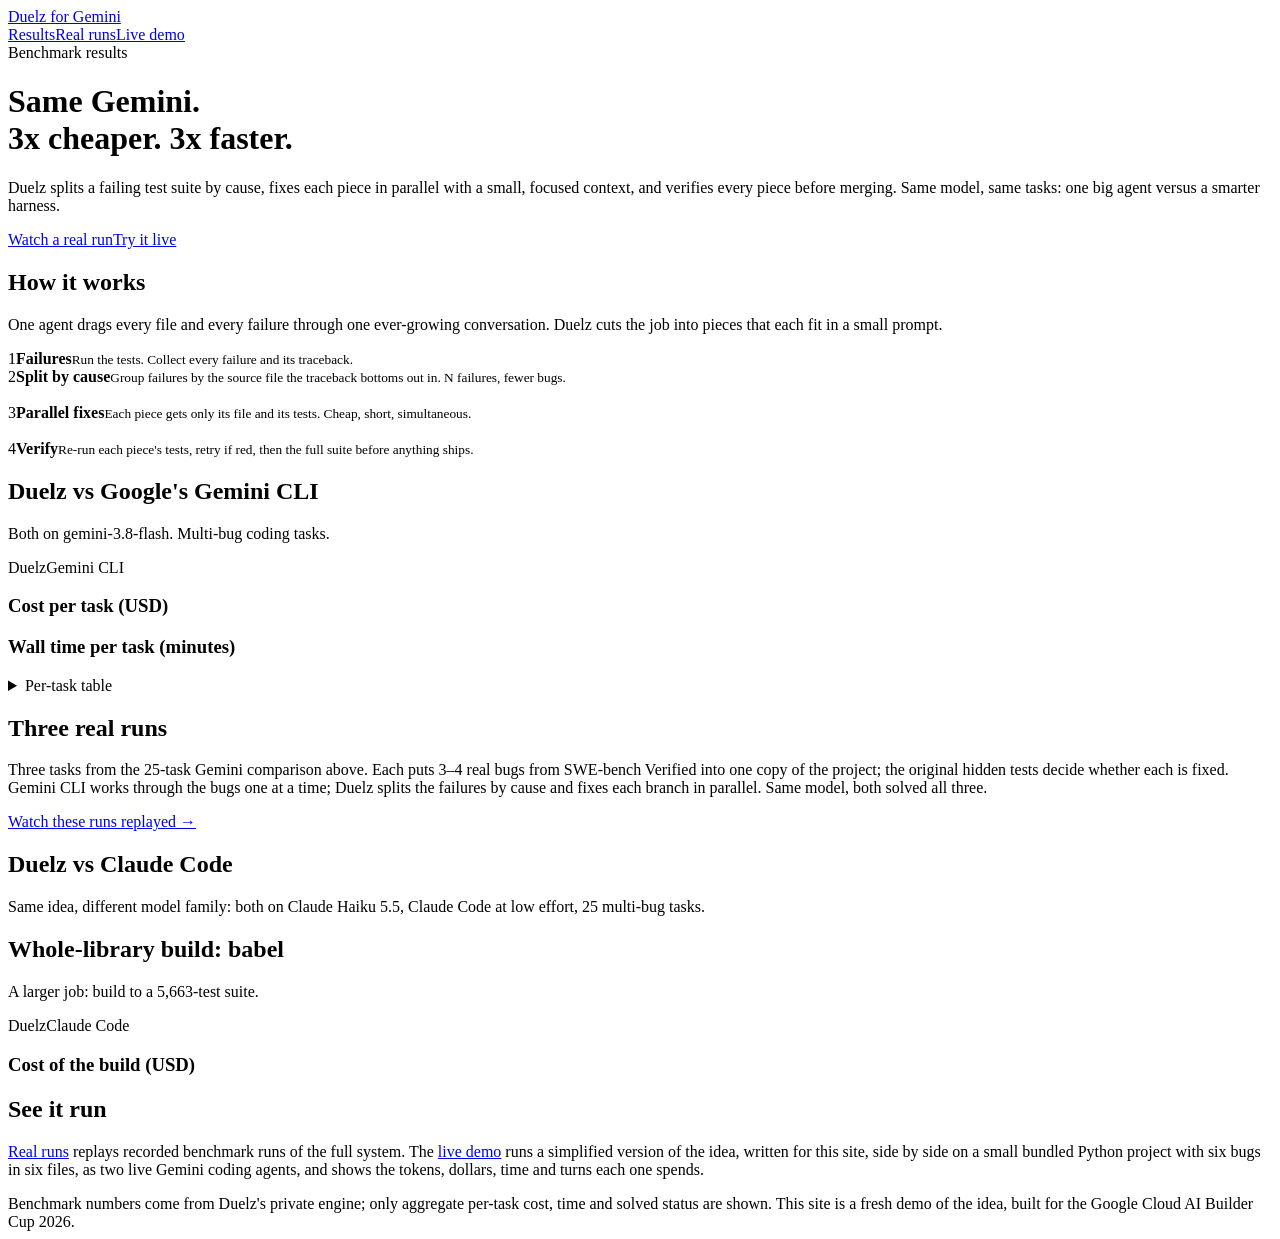
==== app/static/index.html @ 30a193af "Duelz for Gemini: Google Cloud AI Builder Cup 2026 demo Results page, real-run replays and a live sp" ====
<!doctype html>
<html lang="en">
<head>
<meta charset="utf-8">
<meta name="viewport" content="width=device-width, initial-scale=1">
<title>Duelz for Gemini</title>
<meta name="description" content="Split, fix, verify: a smarter harness makes the same Gemini model cheaper and faster than one big agent.">
<link rel="stylesheet" href="/static/style.css?v=202610181140">
<link rel="icon" href="data:image/svg+xml,<svg xmlns='http://www.w3.org/2000/svg' viewBox='0 0 16 16'><rect width='16' height='16' rx='4' fill='%232a78d6'/><path d='M4 4h3v8H4zM9 4h3v3H9zm0 5h3v3H9z' fill='white'/></svg>">
</head>
<body>
<header class="top"><div class="wrap">
  <a class="brand" href="/">Duelz <span>for Gemini</span></a>
  <nav><a class="on" href="/">Results</a><a href="/replay">Real runs</a><a href="/demo">Live demo</a></nav>
</div></header>

<main class="wrap">
  <div class="hero">
    <div class="badge" id="prov">Benchmark results</div>
    <h1>Same Gemini.<br>3x cheaper. 3x faster.</h1>
    <p class="lede">Duelz splits a failing test suite by cause, fixes each piece in parallel with a small,
      focused context, and verifies every piece before merging. Same model, same tasks: one big agent
      versus a smarter harness.</p>
    <p class="cta"><a class="btn" href="/replay">Watch a real run</a><a class="btn ghost" href="/demo">Try it live</a></p>
  </div>

  <section class="card">
    <h2>How it works</h2>
    <p class="sub">One agent drags every file and every failure through one ever-growing conversation.
      Duelz cuts the job into pieces that each fit in a small prompt.</p>
    <div class="flow" aria-label="Failures, split by cause, parallel fixes, verify">
      <div class="step"><span class="n">1</span><b>Failures</b><small>Run the tests. Collect every failure and its traceback.</small>
        <div class="pips"><i class="pip"></i><i class="pip"></i><i class="pip"></i><i class="pip"></i><i class="pip"></i><i class="pip"></i></div></div>
      <div class="step"><span class="n">2</span><b>Split by cause</b><small>Group failures by the source file the traceback bottoms out in. N failures, fewer bugs.</small>
        <div class="pips"><i class="pip"></i><i class="pip"></i>&nbsp;<i class="pip"></i><i class="pip"></i><i class="pip"></i>&nbsp;<i class="pip"></i></div></div>
      <div class="step"><span class="n">3</span><b>Parallel fixes</b><small>Each piece gets only its file and its tests. Cheap, short, simultaneous.</small>
        <div class="pips"><i class="pip g"></i><i class="pip g"></i>&nbsp;<i class="pip"></i><i class="pip g"></i><i class="pip g"></i>&nbsp;<i class="pip g"></i></div></div>
      <div class="step"><span class="n">4</span><b>Verify</b><small>Re-run each piece's tests, retry if red, then the full suite before anything ships.</small>
        <div class="pips"><i class="pip g"></i><i class="pip g"></i><i class="pip g"></i><i class="pip g"></i><i class="pip g"></i><i class="pip g"></i></div></div>
    </div>
  </section>

  <section class="card" id="gemini">
    <h2>Duelz vs Google's Gemini CLI</h2>
    <p class="sub" id="gem-sub">Both on gemini-3.8-flash. Multi-bug coding tasks.</p>
    <div class="tiles" id="gem-tiles"></div>
    <div class="legend"><span><i style="background:var(--accent)"></i>Duelz</span><span><i style="background:var(--baseline)"></i>Gemini CLI</span></div>
    <div class="charts">
      <div class="chart"><h3>Cost per task (USD)</h3><div id="gem-cost"></div></div>
      <div class="chart"><h3>Wall time per task (minutes)</h3><div id="gem-time"></div></div>
    </div>
    <details><summary>Per-task table</summary><div class="tbl-wrap"><table id="gem-table"></table></div></details>
    <p class="foot" id="gem-foot"></p>
  </section>

  <section class="card" id="real">
    <h2>Three real runs</h2>
    <p class="sub">Three tasks from the 25-task Gemini comparison above. Each puts 3–4 real bugs from SWE-bench Verified into one
      copy of the project; the original hidden tests decide whether each is fixed. Gemini CLI works through the bugs one at a time;
      Duelz splits the failures by cause and fixes each branch in parallel. Same model, both solved all three.</p>
    <div class="runs" id="real-runs"></div>
    <p class="foot"><a href="/replay">Watch these runs replayed →</a></p>
  </section>

  <section class="card" id="cc">
    <h2>Duelz vs Claude Code</h2>
    <p class="sub">Same idea, different model family: both on Claude Haiku 5.5, Claude Code at low effort, 25 multi-bug tasks.</p>
    <div class="tiles" id="cc-tiles"></div>
    <p class="foot" id="cc-foot"></p>
  </section>

  <section class="card" id="babel">
    <h2>Whole-library build: babel</h2>
    <p class="sub">A larger job: build to a 5,663-test suite.</p>
    <div class="tiles" id="babel-tiles"></div>
    <div class="legend"><span><i style="background:var(--accent)"></i>Duelz</span><span><i style="background:var(--baseline)"></i>Claude Code</span></div>
    <div class="chart"><h3>Cost of the build (USD)</h3><div id="babel-cost"></div></div>
    <p class="foot" id="babel-foot"></p>
  </section>

  <section class="card">
    <h2>See it run</h2>
    <p class="sub"><a href="/replay">Real runs</a> replays recorded benchmark runs of the full system. The <a href="/demo">live demo</a> runs a simplified version of the idea, written for this site, side by side on a small bundled Python
      project with six bugs in six files, as two live Gemini coding agents, and shows the tokens, dollars, time and turns each one spends.</p>
  </section>

  <footer>
    Benchmark numbers come from Duelz's private engine; only aggregate per-task cost, time and solved status are shown.
    This site is a fresh demo of the idea, built for the Google Cloud AI Builder Cup 2026. <span id="gen"></span>
  </footer>
</main>
<div class="tip" id="tip"></div>
<script src="/static/charts.js?v=202610181140"></script>
<script src="/static/results.js?v=202610181140"></script>
</body>
</html>
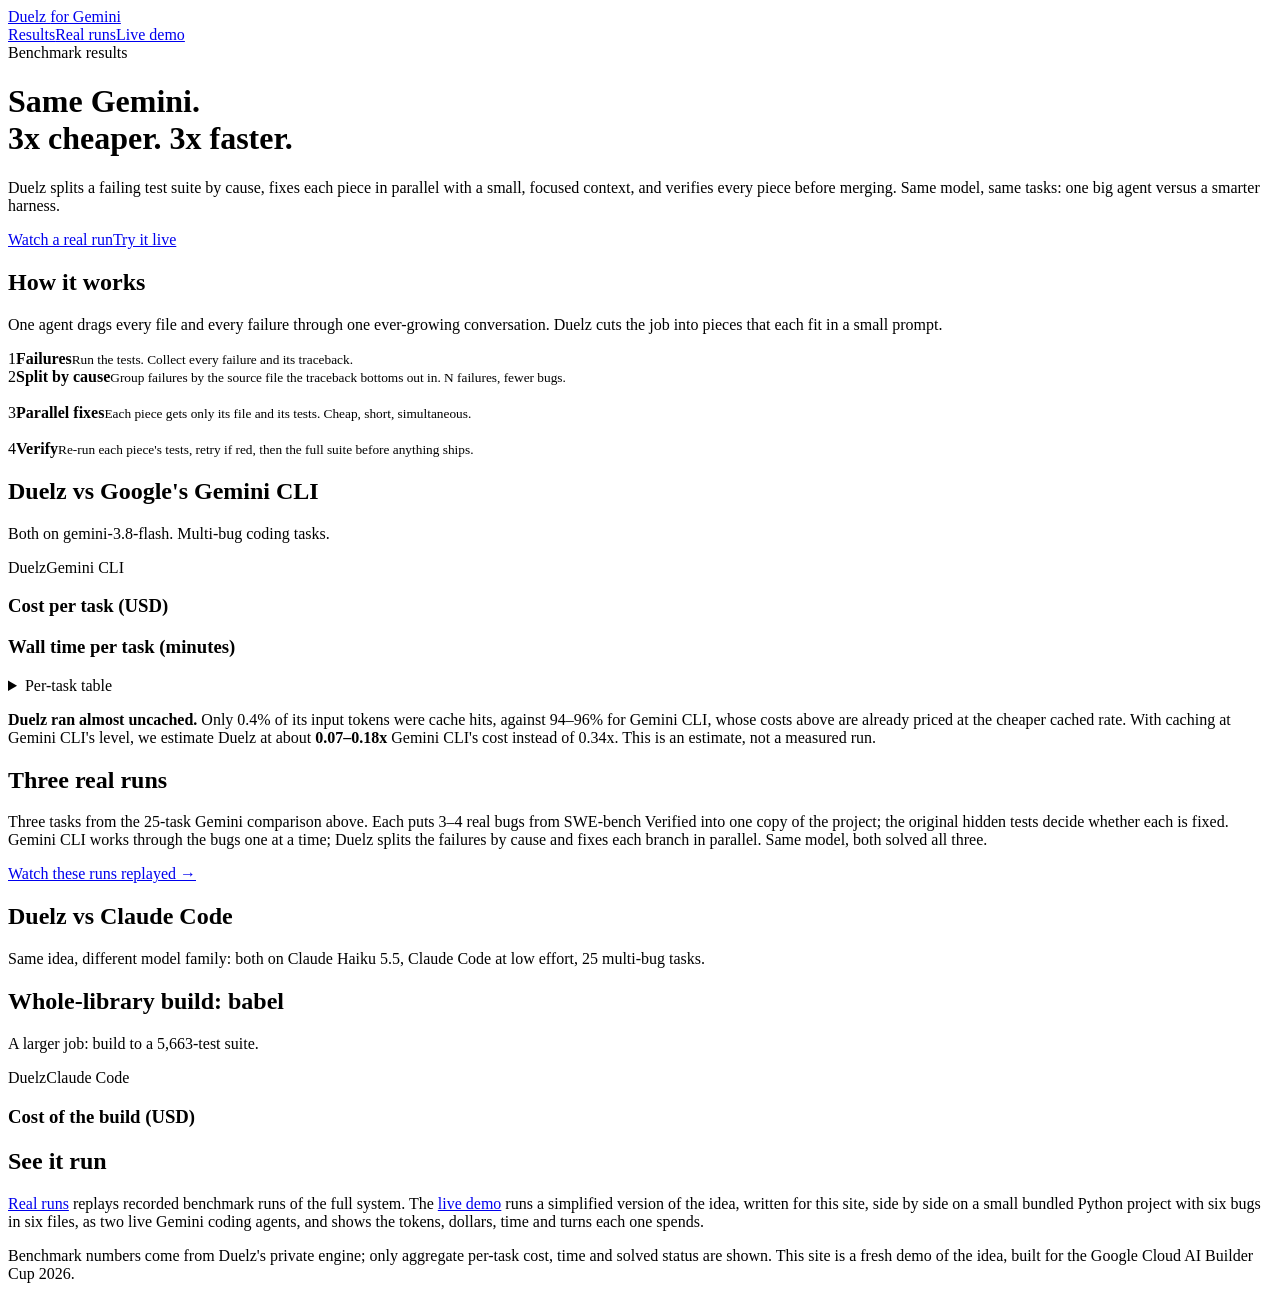
==== commit ee0b9105: "Say how little Duelz was cached in the benchmark, and what caching would mean Co-Authored-By: Claude" ====
--- a/app/static/index.html
+++ b/app/static/index.html
@@ -5,7 +5,7 @@
 <meta name="viewport" content="width=device-width, initial-scale=1">
 <title>Duelz for Gemini</title>
 <meta name="description" content="Split, fix, verify: a smarter harness makes the same Gemini model cheaper and faster than one big agent.">
-<link rel="stylesheet" href="/static/style.css?v=202610181140">
+<link rel="stylesheet" href="/static/style.css?v=202610182000">
 <link rel="icon" href="data:image/svg+xml,<svg xmlns='http://www.w3.org/2000/svg' viewBox='0 0 16 16'><rect width='16' height='16' rx='4' fill='%232a78d6'/><path d='M4 4h3v8H4zM9 4h3v3H9zm0 5h3v3H9z' fill='white'/></svg>">
 </head>
 <body>
@@ -51,6 +51,9 @@
     </div>
     <details><summary>Per-task table</summary><div class="tbl-wrap"><table id="gem-table"></table></div></details>
     <p class="foot" id="gem-foot"></p>
+    <p class="callout"><b>Duelz ran almost uncached.</b> Only 0.4% of its input tokens were cache hits, against 94–96% for
+      Gemini CLI, whose costs above are already priced at the cheaper cached rate. With caching at Gemini CLI's level, we
+      estimate Duelz at about <b>0.07–0.18x</b> Gemini CLI's cost instead of 0.34x. This is an estimate, not a measured run.</p>
   </section>
 
   <section class="card" id="real">
@@ -90,7 +93,7 @@
   </footer>
 </main>
 <div class="tip" id="tip"></div>
-<script src="/static/charts.js?v=202610181140"></script>
-<script src="/static/results.js?v=202610181140"></script>
+<script src="/static/charts.js?v=202610182000"></script>
+<script src="/static/results.js?v=202610182000"></script>
 </body>
 </html>
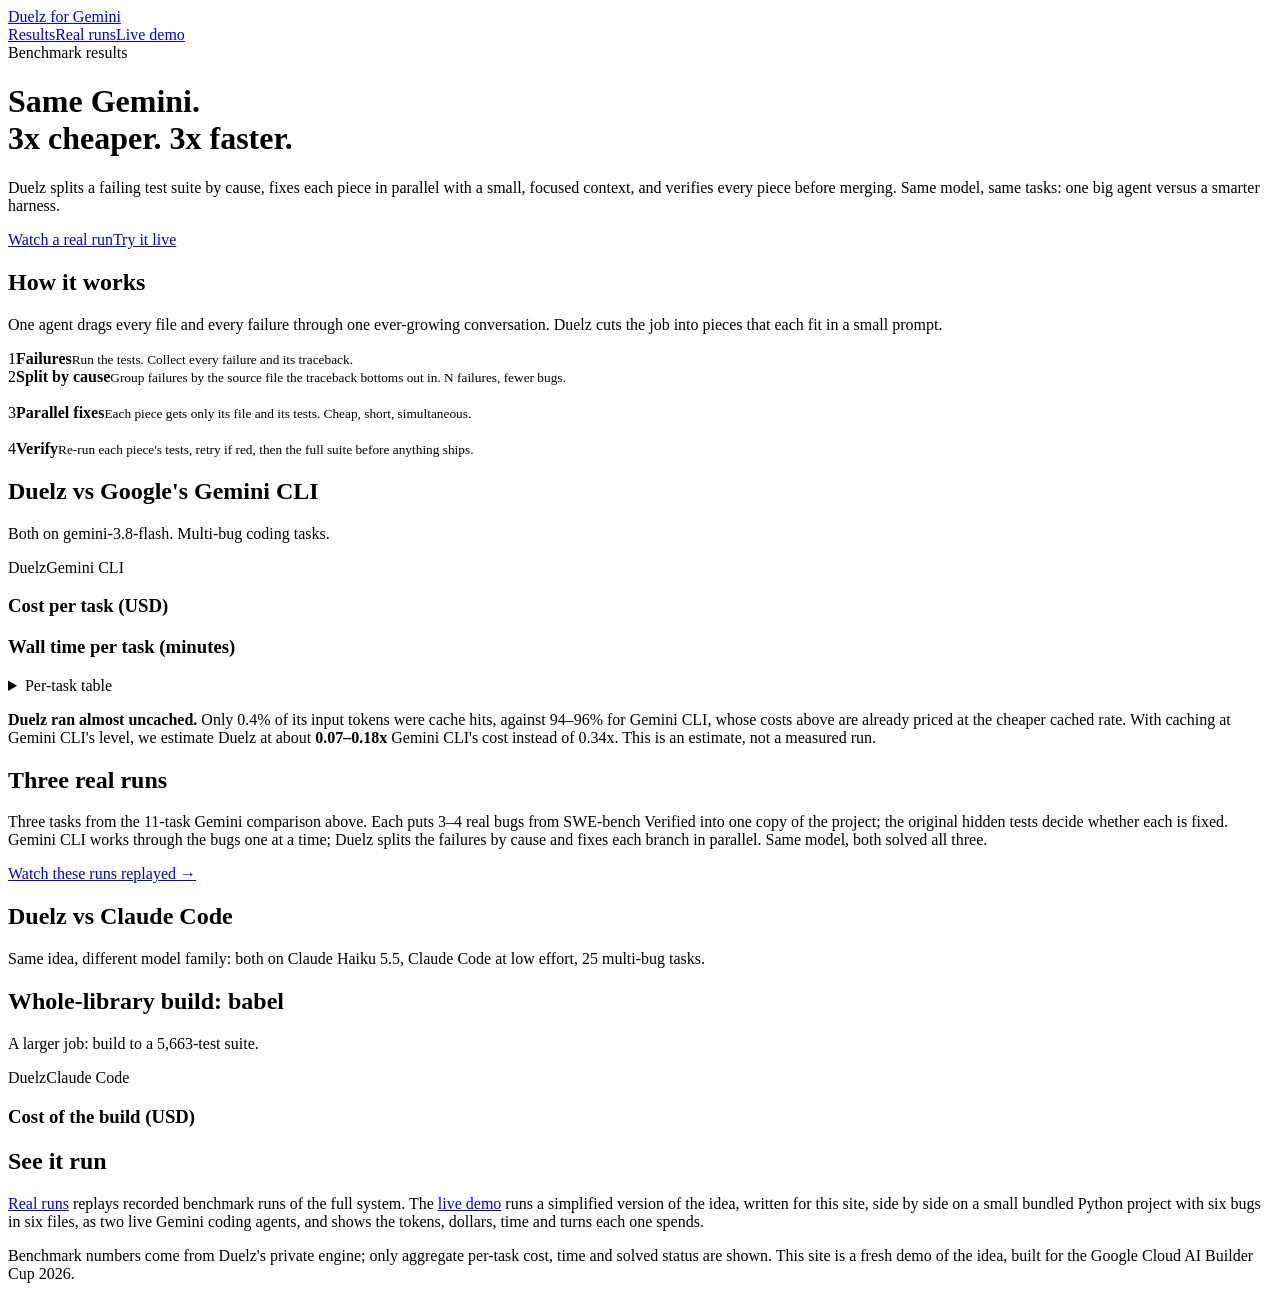
==== commit 33ea9db5: "Fix Gemini comparison task count; document /replay page Co-Authored-By: Claude Opus 5.5 <noreply@ant" ====
--- a/app/static/index.html
+++ b/app/static/index.html
@@ -58,7 +58,7 @@
 
   <section class="card" id="real">
     <h2>Three real runs</h2>
-    <p class="sub">Three tasks from the 25-task Gemini comparison above. Each puts 3–4 real bugs from SWE-bench Verified into one
+    <p class="sub">Three tasks from the 11-task Gemini comparison above. Each puts 3–4 real bugs from SWE-bench Verified into one
       copy of the project; the original hidden tests decide whether each is fixed. Gemini CLI works through the bugs one at a time;
       Duelz splits the failures by cause and fixes each branch in parallel. Same model, both solved all three.</p>
     <div class="runs" id="real-runs"></div>
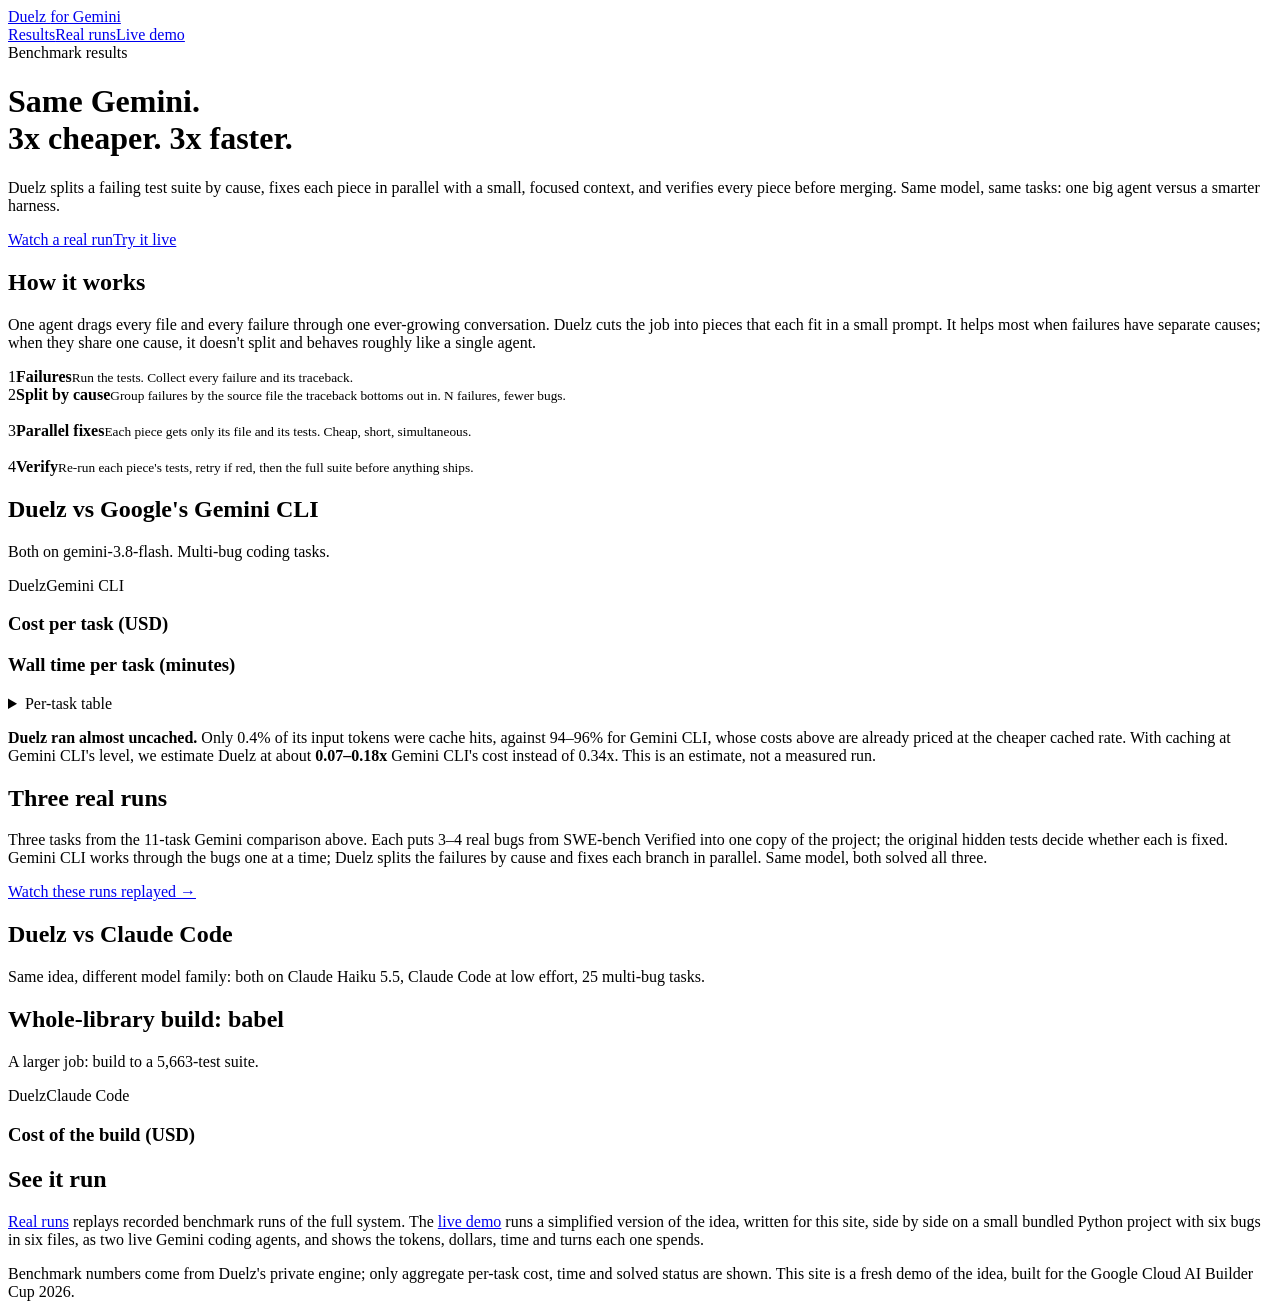
==== commit f9e36e7d: "Results page: say when splitting helps and when it doesn't Co-Authored-By: Claude Opus 5.5 <noreply@" ====
--- a/app/static/index.html
+++ b/app/static/index.html
@@ -27,7 +27,8 @@
   <section class="card">
     <h2>How it works</h2>
     <p class="sub">One agent drags every file and every failure through one ever-growing conversation.
-      Duelz cuts the job into pieces that each fit in a small prompt.</p>
+      Duelz cuts the job into pieces that each fit in a small prompt. It helps most when failures have separate causes;
+      when they share one cause, it doesn't split and behaves roughly like a single agent.</p>
     <div class="flow" aria-label="Failures, split by cause, parallel fixes, verify">
       <div class="step"><span class="n">1</span><b>Failures</b><small>Run the tests. Collect every failure and its traceback.</small>
         <div class="pips"><i class="pip"></i><i class="pip"></i><i class="pip"></i><i class="pip"></i><i class="pip"></i><i class="pip"></i></div></div>
